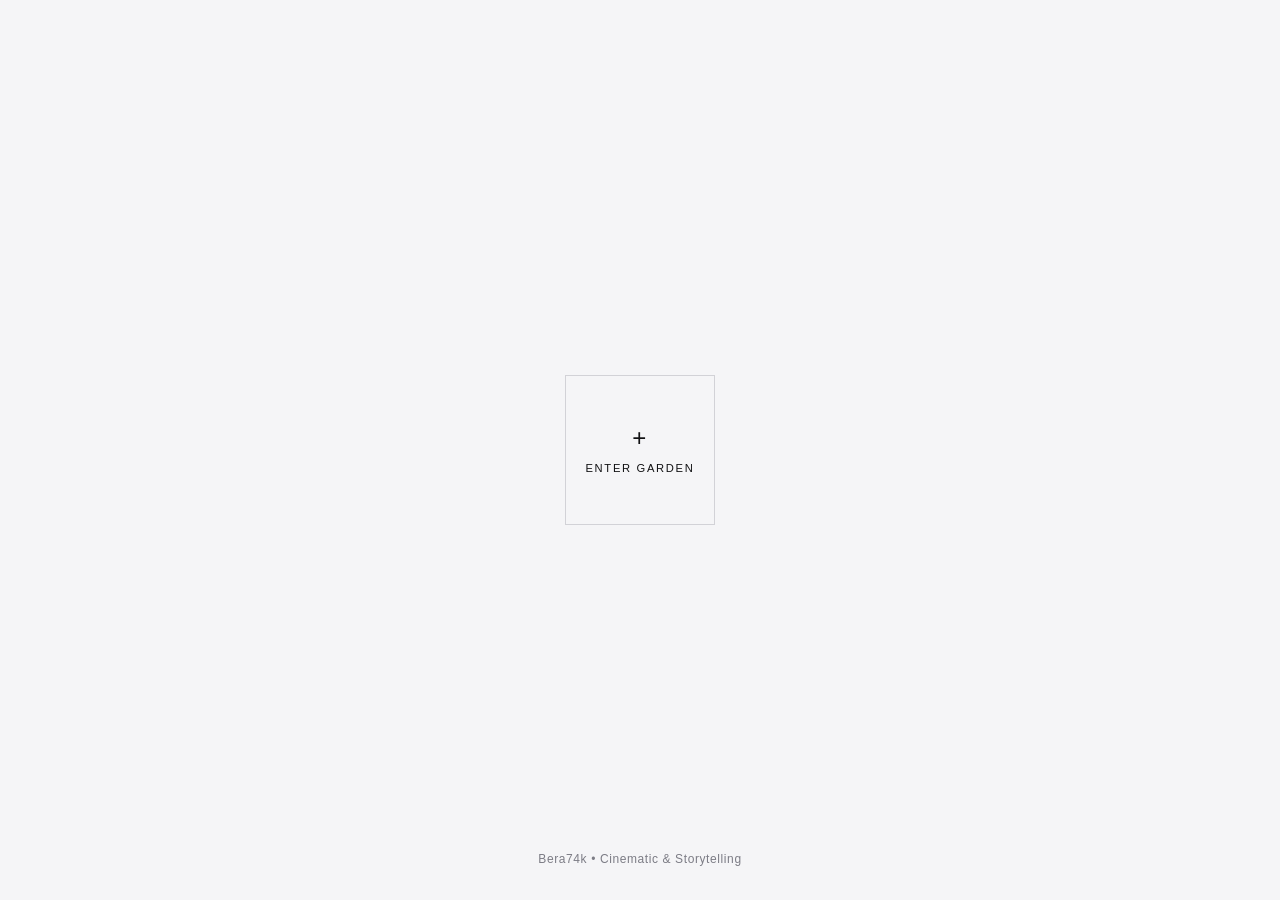
==== home.html @ 680506f7 "bijgewerkt" ====
<!doctype html>
<html lang="nl">
  <head>
    <meta charset="UTF-8" />
    <meta name="viewport" content="width=device-width, initial-scale=1.0" />
    <title>Bera's Garden • Cinematic Storytelling</title>
    <link rel="stylesheet" href="./assets/style/normal.css" />
  </head>
  <body class="intro-body">
    <main class="focus-container">
      <a href="/log.html" class="focus-box">
        <span class="crosshair">+</span>
        <span class="btn-label">ENTER GARDEN</span>
      </a>
      <footer class="intro-footer">
        <p>Bera74k • Cinematic &amp; Storytelling</p>
      </footer>
    </main>
  </body>
</html>
---- assets/style/normal.css ----
/* LIGHT & DARK 101 */

html {
  color-scheme: light dark;

  --background: light-dark(#f5f5f7, #0b0b0c);
  --color: light-dark(#1d1d1f, #e5e5e5);
  --border-color: light-dark(#d2d2d7, #28282b);

  --color-h1: light-dark(#dedee4, #28282b);

  --surface: light-dark(#ffffff, #141416);
  --surface-alt: light-dark(#f0f0f3, #111114);
  --color-heading: light-dark(#111113, #ffffff);
  --color-muted: light-dark(#5c5c63, #a0a0a0);
  --color-subtle: light-dark(#7c7c85, #888888);
  --color-accent: #e6242b;
}

/* Thema kiezen met buttons */
html:has([value="light-theme"]:checked) {
  color-scheme: light;
}

html:has([value="dark-theme"]:checked) {
  color-scheme: dark;
}


/* Algemene layout*/

/* zorgt dat padding en borders binnen de breedte vallen */
* {
  box-sizing: border-box;
  margin: 0;
  padding: 0;
}

body {
  background-color: var(--background);
  color: var(--color);
  border-color: var(--border-color);
  font-family: sans-serif;
  padding: 1rem 1rem 3rem 1rem;
}

/* responsive op telefoon */
.single-column {
  max-width: 420px;
  margin: 0 auto;
}

/* MARK: NAVIGATIE */

header {
  display: flex;
  justify-content: space-between;
  align-items: center;
  padding-bottom: 2rem;
  max-width: 420px;
  margin: 0 auto;
}

/* MARK: BERA74K */
header a {
  color: var(--color-heading);
  text-decoration: none;
  font-weight: bold;
  font-size: 0.85rem;
  letter-spacing: 0.15em;
}

/* licht/donker buttons */
.theme-switcher {
  border: 1px solid var(--border-color);
  border-radius: 4px;
  padding: 0.2rem 0.35rem;
  display: flex;
  gap: 0.4rem;
  background-color: var(--surface);
}

.sr-only {
  position: absolute;
  width: 1px;
  height: 1px;
  padding: 0;
  margin: -1px;
  overflow: hidden;
  clip: rect(0, 0, 0, 0);
  white-space: nowrap;
  border: 0;
}

.theme-switcher label {
  display: flex;
  align-items: center;
  gap: 0.2rem;
  font-size: 0.65rem;
  color: var(--color-subtle);
  cursor: pointer;
  text-transform: uppercase;
  letter-spacing: 0.05em;
  user-select: none;
}

/* De ronde knopjes */
.theme-switcher input[type="radio"] {
  accent-color: var(--color-accent);
  cursor: pointer;
}

/* thema dikgedrukt */
.theme-switcher label:has(input:checked) {
  color: var(--color-heading);
  font-weight: bold;
}


/* SCHERM 2 */

/* De lijn aan linkerkant van de video */
.video-project {
  position: relative;
  border-left: 2px solid var(--border-color);
  padding-left: 1rem;
}

/* CINEMATIC achter card */
h1 {
  font-size: 4rem;
  line-height: 0.85;
  letter-spacing: -0.04em;
  color: var(--color-h1);
  margin-bottom: -1.5rem;
  position: relative;
  z-index: 1;
}

/* Stippellijn tussen Video 01 en Video 02 */
hr {
  border: none;
  border-top: 1px dashed var(--border-color);
  margin: 4rem 0;
}

/* kaarten boven h1 */
.card {
  position: relative;
  z-index: 2;
  background-color: var(--surface);
  border: 1px solid var(--border-color);
  border-radius: 4px;
  overflow: hidden;
  margin-bottom: 1.25rem;
}

/* Video 02 gedimd*/
.peek {
  opacity: 0.35;
}

figure {
  width: 100%;
  height: 200px;
  background-color: #000000;
  border-bottom: 1px solid var(--border-color);
}

/* foto's niet vervormen of uitrekken */
figure img {
  width: 100%;
  height: 100%;
  object-fit: cover;
  display: block;
}


/* COLORGRADING 3 afbeeldingen */

/* Flexbox container drie stills */
.grade-grid {
  display: flex;
  gap: 4px;
  background-color: transparent;
  border-bottom: 1px solid var(--border-color);
}

/* Elke still verdeelt de ruimte gelijk */
.grade-grid figure {
  flex: 1;
  height: 160px;
  position: relative;
  border-bottom: none;
  background-color: transparent;
}

/* Tekst over de afbeeldingen */
.grade-grid figcaption {
  position: absolute;
  bottom: 0.3rem;
  left: 0.3rem;
  font-size: 0.6rem;
  letter-spacing: 0.08em;
  color: #ffffff;
  background-color: rgba(0, 0, 0, 0.75);
  padding: 0.15rem 0.35rem;
  border-radius: 2px;
}


/* SCHERM 2 */

/* Ruimte om de tekst binnen een kaart */
.card div {
  padding: 1.25rem;
}

/* "VIDEO #01" */
small {
  display: block;
  font-size: 0.7rem;
  color: var(--color-subtle);
  letter-spacing: 0.08em;
  margin-bottom: 0.4rem;
}

/* Titels op de cards */
h2 {
  font-size: 1rem;
  color: var(--color-heading);
  margin-bottom: 0.5rem;
}

p {
  font-size: 0.85rem;
  line-height: 1.45;
  color: var(--color-muted);
  max-width: 35ch;
}

/* insta knop */
.card div a {
  display: inline-block;
  margin-top: 1rem;
  color: var(--color-accent);
  text-decoration: none;
  font-size: 0.8rem;
  font-weight: bold;
  letter-spacing: 0.05em;
}

.card div a:hover {
  text-decoration: underline;
}

/* Footer knop */
footer {
  text-align: center;
  padding-top: 1.5rem;
}

/* Link in footer */
footer a {
  color: var(--color-accent);
  text-decoration: none;
  font-size: 0.8rem;
  font-weight: bold;
  letter-spacing: 0.05em;
}


/* RESPONSIVE LAYOUT (HORIZONTAAL OP LAPTOP/DESKTOP) */
@media (min-width: 768px) {
  .single-column,
  header {
    max-width: 1200px;
  }

  .cards-grid {
    display: grid;
    grid-template-columns: repeat(auto-fit, minmax(240px, 1fr));
    gap: 1.25rem;
    align-items: stretch; /* Zorgt dat alle kaarten even lang worden */
  }

  .cards-grid .card {
    margin-bottom: 0;
  }
}


/* SCHERM COOKIES */
/* CONSENT SCHERM VORMGEVING */

.consent-card {
  width: 100%;
  max-width: 300px;
  background-color: var(--surface);
  border: 1px solid var(--border-color);
  padding: 1.5rem;
  display: flex;
  flex-direction: column;
  gap: 1.25rem;
  z-index: 2;
  box-shadow: 0 4px 20px rgba(0, 0, 0, 0.15);
}

.consent-header {
  display: flex;
  align-items: center;
  justify-content: center;
  gap: 0.5rem;
  color: var(--color-heading);
  border-bottom: 1px solid var(--border-color);
  padding-bottom: 0.75rem;
}

.consent-desc {
  font-size: 0.75rem;
  line-height: 1.45;
  color: var(--color-muted);
  text-align: center;
}

.consent-actions {
  display: flex;
  flex-direction: column;
  gap: 0.6rem;
}

.btn-consent {
  display: block;
  width: 100%;
  padding: 0.65rem 0.5rem;
  text-align: center;
  font-size: 0.7rem;
  letter-spacing: 0.12em;
  text-transform: uppercase;
  text-decoration: none;
  border: 1px solid var(--border-color);
  background-color: transparent;
  color: var(--color-heading);
  cursor: pointer;
  transition: border-color 0.2s ease, background-color 0.2s ease, color 0.2s ease;
}

.btn-consent:hover,
.btn-consent:focus {
  border-color: var(--color-heading);
}

.btn-consent.primary {
  border-color: var(--color-accent);
  color: var(--color-accent);
}

.btn-consent.primary:hover {
  background-color: var(--color-accent);
  color: #ffffff;
}

/* SCHERM 1 */

/* Body voor scherm 1 */
body.intro-body {
  min-height: 100vh;
  display: flex;
  flex-direction: column;
  padding: 0;
}

/* vierkant horizontaal en verticaal centreren */
.focus-container {
  flex: 1;
  display: flex;
  flex-direction: column;
  justify-content: center;
  align-items: center;
  padding: 1.5rem;
  position: relative;
}

/* vierkant kader */
.focus-box {
  width: 150px;
  height: 150px;
  border: 1px solid var(--border-color);
  display: flex;
  flex-direction: column;
  justify-content: center;
  align-items: center;
  text-decoration: none;
  color: var(--color-heading);
  gap: 0.75rem;
  font-size: 0.7rem;
  letter-spacing: 0.15em;
  transition: border-color 0.3s ease, transform 0.2s ease;
}

/* Vierkant licht hover */
.focus-box:hover,
.focus-box:focus {
  border-color: var(--color-heading);
  transform: scale(1.03);
}

/* plusje */
.crosshair {
  font-size: 1.5rem;
  font-weight: 300;
  line-height: 1;
}

/* 'BEKIJK DOSSIER" */
.btn-label {
  font-size: 0.7rem;
  letter-spacing: 0.15em;
  text-transform: uppercase;
}

.intro-footer {
  position: absolute;
  bottom: 2rem;
  text-align: center;
}

.intro-footer p {
  font-size: 0.75rem;
  color: var(--color-subtle);
  letter-spacing: 0.05em;
}
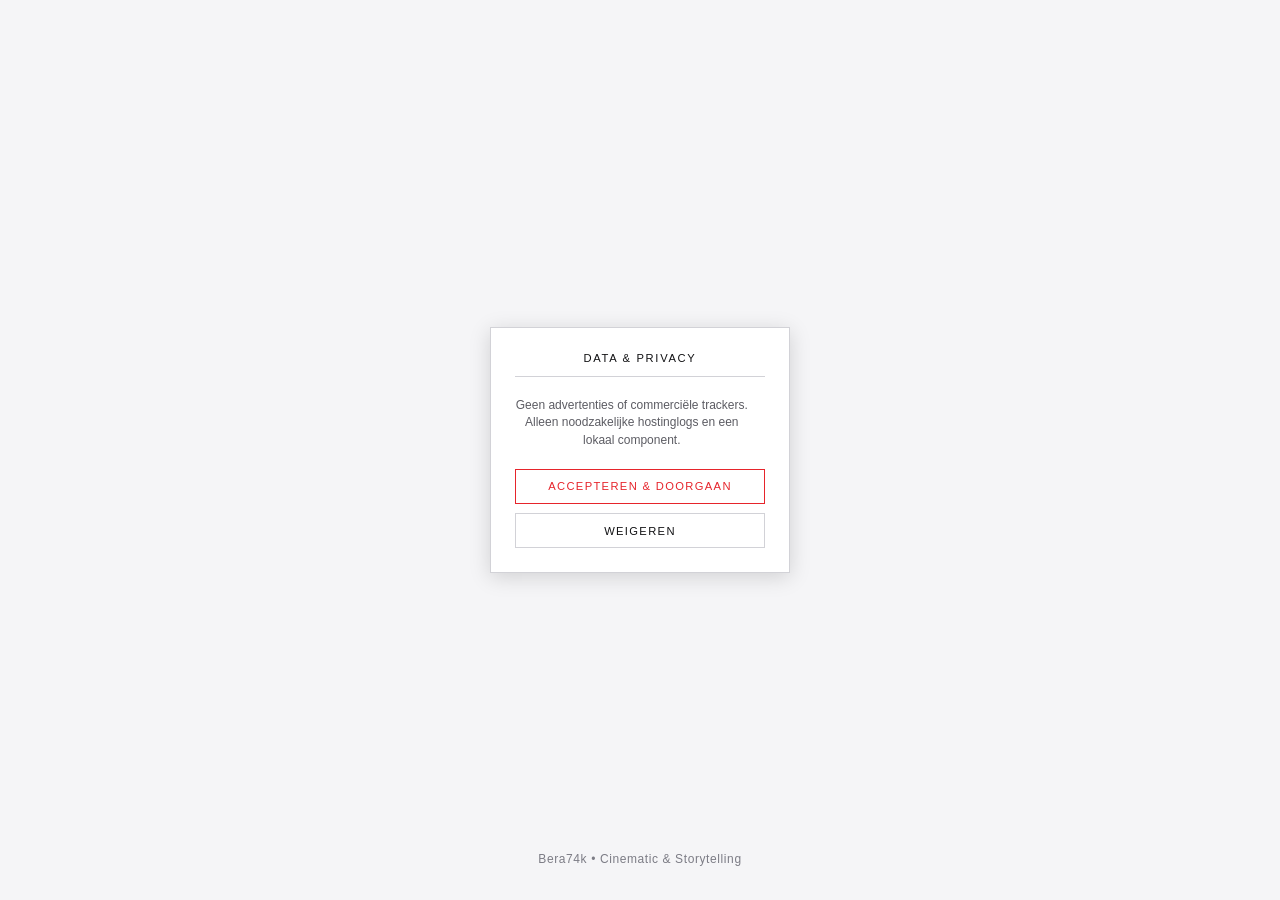
==== commit 8e842e4a: "bijgewerkt" ====
--- a/home.html
+++ b/home.html
@@ -3,15 +3,26 @@
   <head>
     <meta charset="UTF-8" />
     <meta name="viewport" content="width=device-width, initial-scale=1.0" />
-    <title>Bera's Garden • Cinematic Storytelling</title>
+    <title>Bera's Garden • Privacy</title>
     <link rel="stylesheet" href="./assets/style/normal.css" />
   </head>
   <body class="intro-body">
     <main class="focus-container">
-      <a href="/log.html" class="focus-box">
-        <span class="crosshair">+</span>
-        <span class="btn-label">ENTER GARDEN</span>
-      </a>
+      <section class="consent-card" aria-label="Privacy en toestemming">
+        <header class="consent-header">
+          <h1 class="btn-label">DATA &amp; PRIVACY</h1>
+        </header>
+
+        <p class="consent-desc">
+          Geen advertenties of commerciële trackers. Alleen noodzakelijke hostinglogs en een lokaal component.
+        </p>
+
+        <nav class="consent-actions" aria-label="Privacy keuzes">
+          <a href="log.html" class="btn-consent primary">Accepteren &amp; Doorgaan</a>
+          <a href="log.html" class="btn-consent">Weigeren</a>
+        </nav>
+      </section>
+
       <footer class="intro-footer">
         <p>Bera74k • Cinematic &amp; Storytelling</p>
       </footer>
--- a/assets/style/normal.css
+++ b/assets/style/normal.css
@@ -1,4 +1,6 @@
-/* LIGHT & DARK 101 */
+/* =========================================================
+   1. THEMA-INSTELLINGEN & VARIABELEN (LIGHT & DARK 101)
+   ========================================================= */
 
 html {
   color-scheme: light dark;
@@ -17,7 +19,7 @@
   --color-accent: #e6242b;
 }
 
-/* Thema kiezen met buttons */
+/* Thema handmatig forceren via radio buttons */
 html:has([value="light-theme"]:checked) {
   color-scheme: light;
 }
@@ -27,9 +29,10 @@
 }
 
 
-/* Algemene layout*/
-
-/* zorgt dat padding en borders binnen de breedte vallen */
+/* =========================================================
+   2. BASIS RESET & ALGEMENE LAYOUT
+   ========================================================= */
+
 * {
   box-sizing: border-box;
   margin: 0;
@@ -44,15 +47,18 @@
   padding: 1rem 1rem 3rem 1rem;
 }
 
-/* responsive op telefoon */
+/* Kolombreedte geoptimaliseerd voor mobiel */
 .single-column {
   max-width: 420px;
   margin: 0 auto;
 }
 
-/* MARK: NAVIGATIE */
-
-header {
+
+/* =========================================================
+   3. HOOFDNAVIGATIE & THEMA-SWITCHER (LOG.HTML)
+   ========================================================= */
+
+header.main-header {
   display: flex;
   justify-content: space-between;
   align-items: center;
@@ -61,8 +67,7 @@
   margin: 0 auto;
 }
 
-/* MARK: BERA74K */
-header a {
+header.main-header a {
   color: var(--color-heading);
   text-decoration: none;
   font-weight: bold;
@@ -70,7 +75,6 @@
   letter-spacing: 0.15em;
 }
 
-/* licht/donker buttons */
 .theme-switcher {
   border: 1px solid var(--border-color);
   border-radius: 4px;
@@ -104,29 +108,28 @@
   user-select: none;
 }
 
-/* De ronde knopjes */
 .theme-switcher input[type="radio"] {
   accent-color: var(--color-accent);
   cursor: pointer;
 }
 
-/* thema dikgedrukt */
 .theme-switcher label:has(input:checked) {
   color: var(--color-heading);
   font-weight: bold;
 }
 
 
-/* SCHERM 2 */
-
-/* De lijn aan linkerkant van de video */
+/* =========================================================
+   4. DOSSIER PAGINA (LOG.HTML): STRUCTUUR & TITEL
+   ========================================================= */
+
 .video-project {
   position: relative;
   border-left: 2px solid var(--border-color);
   padding-left: 1rem;
 }
 
-/* CINEMATIC achter card */
+/* Grote achterliggende titel */
 h1 {
   font-size: 4rem;
   line-height: 0.85;
@@ -137,14 +140,23 @@
   z-index: 1;
 }
 
-/* Stippellijn tussen Video 01 en Video 02 */
 hr {
   border: none;
   border-top: 1px dashed var(--border-color);
   margin: 4rem 0;
 }
 
-/* kaarten boven h1 */
+.cards-grid {
+  list-style: none;
+  padding: 0;
+  margin: 0;
+}
+
+
+/* =========================================================
+   5. DOSSIER PAGINA (LOG.HTML): CARDS & MEDIA
+   ========================================================= */
+
 .card {
   position: relative;
   z-index: 2;
@@ -155,7 +167,12 @@
   margin-bottom: 1.25rem;
 }
 
-/* Video 02 gedimd*/
+.card article {
+  display: block;
+  width: 100%;
+  height: 100%;
+}
+
 .peek {
   opacity: 0.35;
 }
@@ -167,7 +184,6 @@
   border-bottom: 1px solid var(--border-color);
 }
 
-/* foto's niet vervormen of uitrekken */
 figure img {
   width: 100%;
   height: 100%;
@@ -175,19 +191,16 @@
   display: block;
 }
 
-
-/* COLORGRADING 3 afbeeldingen */
-
-/* Flexbox container drie stills */
-.grade-grid {
+/* Colorgrading 3 beelden grid */
+figure.grade-grid {
   display: flex;
   gap: 4px;
   background-color: transparent;
   border-bottom: 1px solid var(--border-color);
-}
-
-/* Elke still verdeelt de ruimte gelijk */
-.grade-grid figure {
+  height: auto;
+}
+
+figure.grade-grid figure {
   flex: 1;
   height: 160px;
   position: relative;
@@ -195,8 +208,7 @@
   background-color: transparent;
 }
 
-/* Tekst over de afbeeldingen */
-.grade-grid figcaption {
+figure.grade-grid figcaption {
   position: absolute;
   bottom: 0.3rem;
   left: 0.3rem;
@@ -209,14 +221,15 @@
 }
 
 
-/* SCHERM 2 */
-
-/* Ruimte om de tekst binnen een kaart */
-.card div {
+/* =========================================================
+   6. DOSSIER PAGINA (LOG.HTML): TEKST & ACTIES
+   ========================================================= */
+
+.card-content {
+  display: block;
   padding: 1.25rem;
 }
 
-/* "VIDEO #01" */
 small {
   display: block;
   font-size: 0.7rem;
@@ -225,7 +238,6 @@
   margin-bottom: 0.4rem;
 }
 
-/* Titels op de cards */
 h2 {
   font-size: 1rem;
   color: var(--color-heading);
@@ -239,8 +251,7 @@
   max-width: 35ch;
 }
 
-/* insta knop */
-.card div a {
+.card-content a {
   display: inline-block;
   margin-top: 1rem;
   color: var(--color-accent);
@@ -250,17 +261,15 @@
   letter-spacing: 0.05em;
 }
 
-.card div a:hover {
+.card-content a:hover {
   text-decoration: underline;
 }
 
-/* Footer knop */
 footer {
   text-align: center;
   padding-top: 1.5rem;
 }
 
-/* Link in footer */
 footer a {
   color: var(--color-accent);
   text-decoration: none;
@@ -270,10 +279,13 @@
 }
 
 
-/* RESPONSIVE LAYOUT (HORIZONTAAL OP LAPTOP/DESKTOP) */
+/* =========================================================
+   7. DESKTOP RESPONSIVE GRID (VANAF 768PX)
+   ========================================================= */
+
 @media (min-width: 768px) {
   .single-column,
-  header {
+  header.main-header {
     max-width: 1200px;
   }
 
@@ -281,7 +293,7 @@
     display: grid;
     grid-template-columns: repeat(auto-fit, minmax(240px, 1fr));
     gap: 1.25rem;
-    align-items: stretch; /* Zorgt dat alle kaarten even lang worden */
+    align-items: stretch;
   }
 
   .cards-grid .card {
@@ -290,8 +302,72 @@
 }
 
 
-/* SCHERM COOKIES */
-/* CONSENT SCHERM VORMGEVING */
+/* =========================================================
+   8. SCHERM 1 (INDEX.HTML): ENTER GARDEN VIEWPORT
+   ========================================================= */
+
+body.intro-body {
+  min-height: 100vh;
+  display: flex;
+  flex-direction: column;
+  padding: 0;
+}
+
+.focus-container {
+  flex: 1;
+  display: flex;
+  flex-direction: column;
+  justify-content: center;
+  align-items: center;
+  padding: 1.5rem;
+  position: relative;
+}
+
+.focus-box {
+  width: 150px;
+  height: 150px;
+  border: 1px solid var(--border-color);
+  display: flex;
+  flex-direction: column;
+  justify-content: center;
+  align-items: center;
+  text-decoration: none;
+  color: var(--color-heading);
+  gap: 0.75rem;
+  font-size: 0.7rem;
+  letter-spacing: 0.15em;
+  transition: border-color 0.3s ease, transform 0.2s ease;
+}
+
+.focus-box:hover,
+.focus-box:focus {
+  border-color: var(--color-heading);
+  transform: scale(1.03);
+}
+
+strong.crosshair {
+  font-size: 1.5rem;
+  font-weight: 300;
+  line-height: 1;
+  display: block;
+}
+
+.intro-footer {
+  position: absolute;
+  bottom: 2rem;
+  text-align: center;
+}
+
+.intro-footer p {
+  font-size: 0.75rem;
+  color: var(--color-subtle);
+  letter-spacing: 0.05em;
+}
+
+
+/* =========================================================
+   9. SCHERM 2 (HOME.HTML): DATA & PRIVACY CARD
+   ========================================================= */
 
 .consent-card {
   width: 100%;
@@ -310,10 +386,30 @@
   display: flex;
   align-items: center;
   justify-content: center;
-  gap: 0.5rem;
-  color: var(--color-heading);
   border-bottom: 1px solid var(--border-color);
   padding-bottom: 0.75rem;
+}
+
+/* Oplossing voor de doorstreep-bug: h1 binnen de consent-header resetten */
+.consent-header h1.btn-label {
+  font-size: 0.7rem;
+  letter-spacing: 0.15em;
+  text-transform: uppercase;
+  color: var(--color-heading);
+  font-weight: normal;
+  margin: 0;
+  line-height: normal;
+  position: static;
+}
+
+/* Reset voor labels binnen focus-box (index.html) */
+small.btn-label {
+  font-size: 0.7rem;
+  letter-spacing: 0.15em;
+  text-transform: uppercase;
+  font-weight: normal;
+  margin: 0;
+  display: block;
 }
 
 .consent-desc {
@@ -358,75 +454,4 @@
 .btn-consent.primary:hover {
   background-color: var(--color-accent);
   color: #ffffff;
-}
-
-/* SCHERM 1 */
-
-/* Body voor scherm 1 */
-body.intro-body {
-  min-height: 100vh;
-  display: flex;
-  flex-direction: column;
-  padding: 0;
-}
-
-/* vierkant horizontaal en verticaal centreren */
-.focus-container {
-  flex: 1;
-  display: flex;
-  flex-direction: column;
-  justify-content: center;
-  align-items: center;
-  padding: 1.5rem;
-  position: relative;
-}
-
-/* vierkant kader */
-.focus-box {
-  width: 150px;
-  height: 150px;
-  border: 1px solid var(--border-color);
-  display: flex;
-  flex-direction: column;
-  justify-content: center;
-  align-items: center;
-  text-decoration: none;
-  color: var(--color-heading);
-  gap: 0.75rem;
-  font-size: 0.7rem;
-  letter-spacing: 0.15em;
-  transition: border-color 0.3s ease, transform 0.2s ease;
-}
-
-/* Vierkant licht hover */
-.focus-box:hover,
-.focus-box:focus {
-  border-color: var(--color-heading);
-  transform: scale(1.03);
-}
-
-/* plusje */
-.crosshair {
-  font-size: 1.5rem;
-  font-weight: 300;
-  line-height: 1;
-}
-
-/* 'BEKIJK DOSSIER" */
-.btn-label {
-  font-size: 0.7rem;
-  letter-spacing: 0.15em;
-  text-transform: uppercase;
-}
-
-.intro-footer {
-  position: absolute;
-  bottom: 2rem;
-  text-align: center;
-}
-
-.intro-footer p {
-  font-size: 0.75rem;
-  color: var(--color-subtle);
-  letter-spacing: 0.05em;
 }
